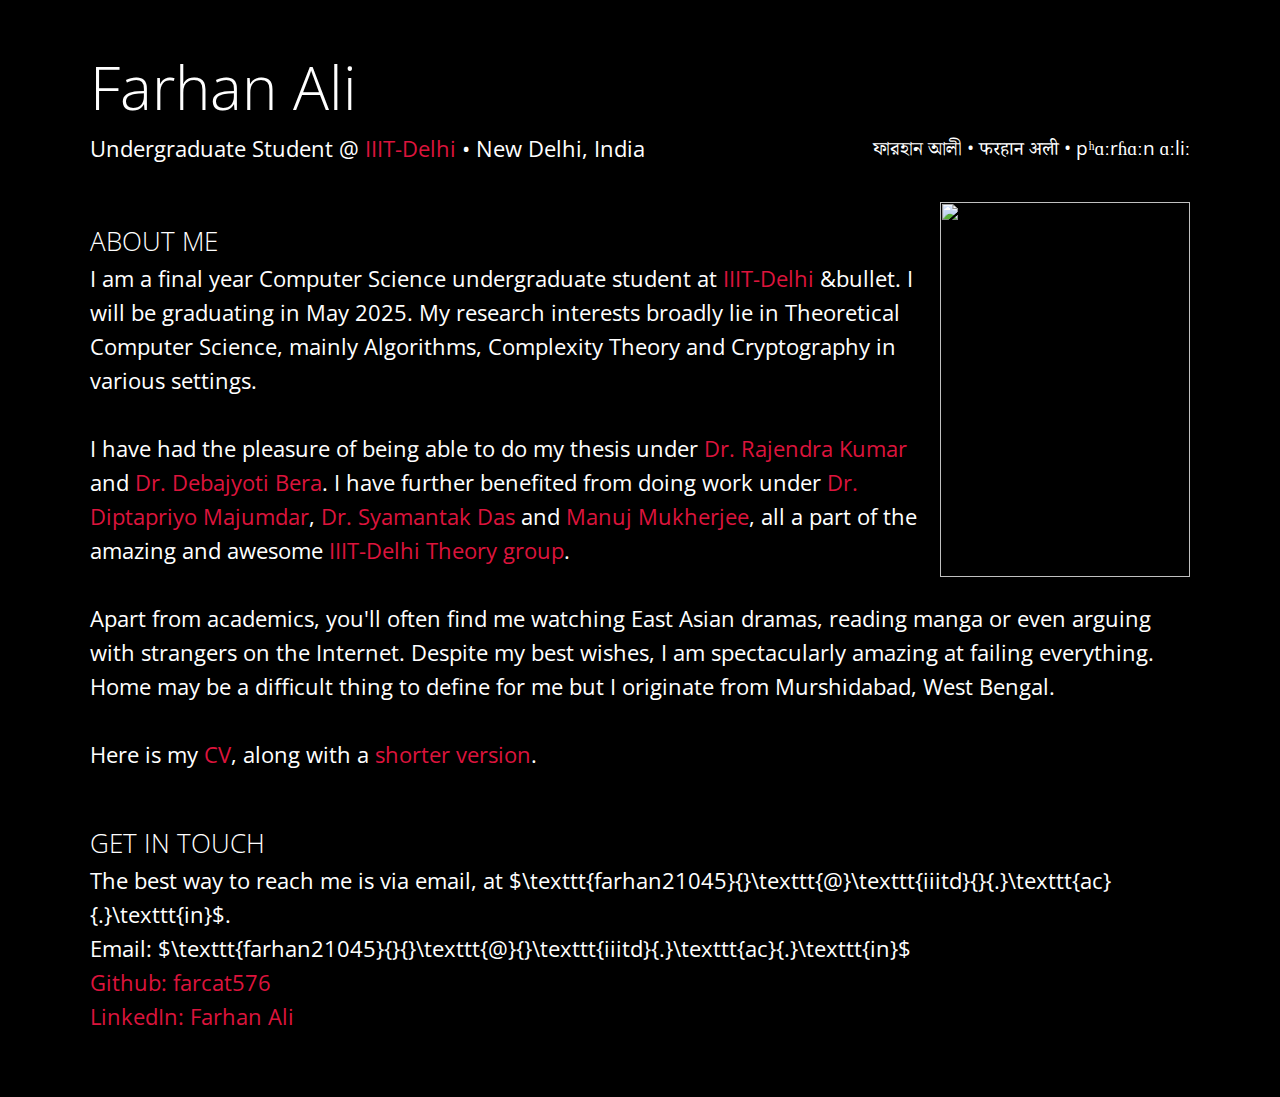
==== index.html @ cf0b1e54 "Update index.html" ====
<!DOCTYPE html>
<html>
<head>
    <script type="text/javascript">
    MathJax = {
        tex: {
            inlineMath: [
                ['$', '$']
            ],
            displayMath: [
                ['\\[', '\\]']
            ],
        }
    };
    </script>
    <script type="text/javascript" id="MathJax-script" async src="https://cdn.jsdelivr.net/npm/mathjax@3/es5/tex-mml-chtml.js">
    </script>
    <!-- <meta name="viewport" content="width=device-width, initial-scale=1"> -->
    <meta content="text/html;charset=utf-8" http-equiv="Content-Type">
    <meta content="utf-8" http-equiv="encoding">
    <meta charset="utf-8">
    <link rel="icon" href="./favicon.ico">
    <link rel="stylesheet" href="./style.css">
    <link href="https://fonts.googleapis.com/css2?family=Fira+Sans&family=Open+Sans:wght@300;400&display=swap" rel="stylesheet"> 
    <link href="https://fonts.googleapis.com/css2?family=Noto+Serif+Bengali&text=%E0%A6%AB%E0%A6%BE%E0%A6%B0%E0%A6%B9%E0%A6%BE%E0%A6%A8%20%E0%A6%86%E0%A6%B2%E0%A7%80&display=swap" rel="stylesheet"/>
    <link href="https://fonts.googleapis.com/css2?family=Noto+Serif+Devanagari&text=%E0%A4%AB%E0%A4%B0%E0%A4%B9%E0%A4%BE%E0%A4%A8%20%E0%A4%85%E0%A4%B2%E0%A5%80&display=swap" rel="stylesheet"/>
    <title>Farhan Ali</title>
    <!--    <meta description="Farhan Ali &bullet; About Me &bullet; Research &bullet; Handouts &bullet; Hobbies &bullet; Contact">   -->
</head>

<body>
    <div>
        <!-- <span style="float:right;color:#DC143C;font-size:26px;margin-bottom:3px;">
            <a href=".">Home</a> &bullet;
            <a href="./ModernCV.pdf">CV</a> &bullet;
            <a>Blogposts</a>
        </span>
        -->
        <h1><a class="heading">Farhan Ali</a></h1>
    </div>
    </section>

<div class=subtitle>
Undergraduate Student @ <a href="https://iiitd.ac.in/" target="_blank">IIIT-Delhi</a> &bullet;
New Delhi, India 
<span style="float:right;font-size:19px;">
    <span lang="bn">ফারহান আলী </span> &bullet; <span lang="hi">फरहान अली </span> &bullet; <span title="International Phonetic Alphabet (IPA)">pʰɑːrɦɑːn ɑːliː</span>
</span>
</div>

<!-- <p style="text-align:right;"><a href=./index.html>Home</a> &nbsp; &nbsp; <a href=./hobbies.html>Hobbies</a> &nbsp; &nbsp; <a href=./faq.html>FAQs</a> &nbsp; &nbsp; <a href=./index.html#contact>Contact</a></p> -->

<br/>

<img
    src="assets/DSCF0301.jpg"
    alt=""
    loading="lazy"
    class="hero-img"
    width="250"
    height="375"
    id="hp"
/>
<h2>ABOUT ME</h2>
I am a final year Computer Science undergraduate student at <a href="https://iiitd.ac.in/" target="_blank">IIIT-Delhi</a> &bullet. I will be graduating in May 2025. My research interests broadly lie in Theoretical Computer Science, mainly Algorithms, Complexity Theory and Cryptography in various settings.
<br/>
<br/>


I have had the pleasure of being able to do my thesis under <a href="https://sites.google.com/view/rajendrak/home" target="_blank">Dr. Rajendra Kumar</a> and <a href="https://faculty.iiitd.ac.in/~dbera/" target="_blank">Dr. Debajyoti Bera</a>. I have further benefited from doing work under <a href="https://diptapriyomajumdar.wixsite.com/toto" target="_blank">Dr. Diptapriyo Majumdar</a>, <a href="https://faculty.iiitd.ac.in/~syamantak/" target="_blank">Dr. Syamantak Das</a> and <a href="https://sites.google.com/view/manuj-mukherjee/home" target="_blank">Manuj Mukherjee</a>, all a part of the amazing and awesome <a href="https://theory.iiitd.edu.in/" target="_blank">IIIT-Delhi Theory group</a>.
<br/>
<br/>


Apart from academics, you'll often find me watching East Asian dramas, reading manga or even arguing with strangers on the Internet. Despite my best wishes, I am spectacularly amazing at failing everything. Home may be a difficult thing to define for me but I originate from Murshidabad, West Bengal.
<br/>
<br/>


Here is my <a href="./Cat.Webp">CV</a>, along with a <a href="./Cat.Webp">shorter version</a>.
<br/>
<br/>

<h2 id=contact>GET IN TOUCH</h2>
The best way to reach me is via email, at $\texttt{farhan21045}{}\texttt{@}\texttt{iiitd}{}{.}\texttt{ac}{.}\texttt{in}$.
<br/>
<a class=fake>Email: $\texttt{farhan21045}{}{}\texttt{@}{}\texttt{iiitd}{.}\texttt{ac}{.}\texttt{in}$</a><br/>
<a href="https://github.com/farcat576/" target="_blank">Github: farcat576</a><br/>
<a href="https://www.linkedin.com/in/farhan-ali-b7a736138/" target="_blank">LinkedIn: Farhan Ali</a><br/>
<br/>
</body>
</html>
---- style.css ----
body {
    padding: 22px;
    background-color: #000000;
    color: #ffffff;
    /* font-family: "Fira Sans"; */
    font-family: "Open Sans";
    font-size: 22px;
    line-height: 34px;
    margin-left: auto;
    margin-right: auto;
    max-width: 1100px;
    text-size-adjust: none;
}

pre {
    font-family: "Roboto";
}


strong {
    font-weight: bold;
}

a:link {
    color: #DC143C;
    background-color: transparent;
    text-decoration: none;
}

blockquote {
    color: #ecbe7b;
}

a {
    color: #DC143C;
    text-decoration: none;
}


a:hover {
color: #000080;
background-color: transparent;
text-decoration: underline;
}

h1 {
    font-size: 60px;
    font-weight: 300;
    color: #ffffff;
    margin-bottom: 27px;
}

h2 {
    font-size: 26px;
    font-weight: 300;
    color: #ffffff;
    margin-bottom: 3px;
}

h3, h4, h5, h6 {
    font-weight: 300;
    font-size: 22px;
    color: #ffffff;
    margin-bottom: 3px;
}

li {
    color: #ffffff;
}

li.nocolor {
    color: #ffffff;
}

.subtitle {
    font-size: 22px;
    color: #ffffff;
    margin-bottom: 3px;

}

a.heading {
    color: #ffffff;
}

a.heading:hover {
    text-decoration: none;
}

a.fake {
    color: #ffffff;
    text-decoration: none;
}

a.fake:hover {
}

#menu ul{
  list-style: none;
}
#menu li{
  display: inline;
}

.button {
  background-color: #000000;
  border: 1px solid black;
  border-color: #ffffff;
  color: #ffffff;
  padding: 6px 16px;
  text-align: center;
  text-decoration: none;
  display: inline-block;
  font-size: 19px;
}

.button:hover {
  background-color: #ffffff;
  color: white;
}

.footer {
    font-size: 15px;
    color: #808080;
}

:lang(bn) {
  font-family: 'Noto Serif Bengali', serif;
}

:lang(hi) {
  font-family: 'Noto Serif Devanagari', serif;
}

#hp  {
float: right;    
 margin: 0 0 0 15px;
}
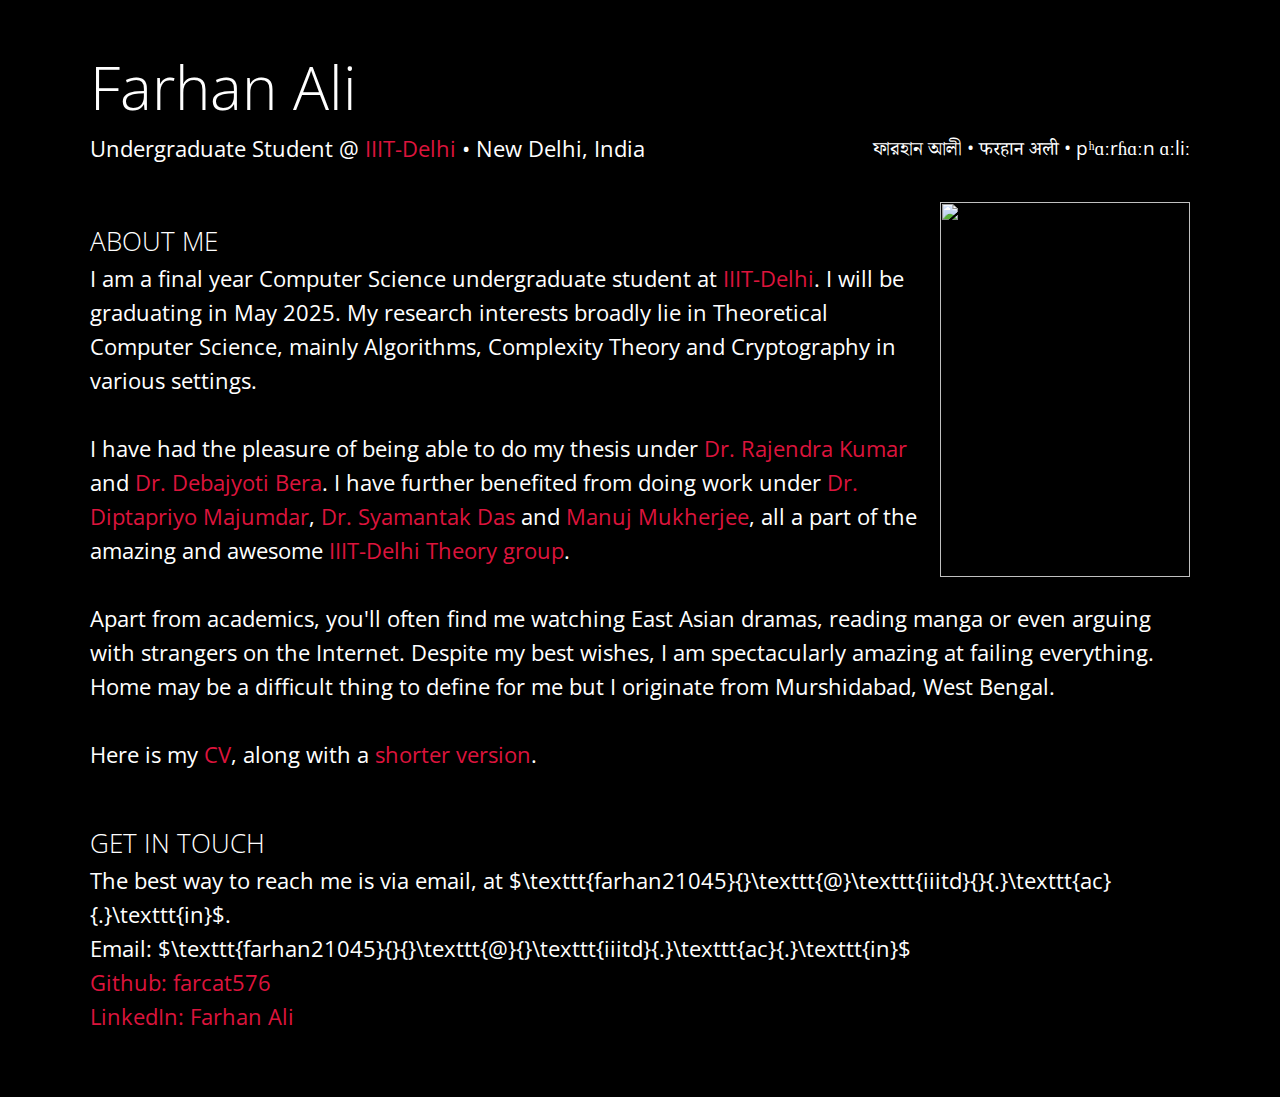
==== commit ca2dd267: "Update index.html" ====
--- a/index.html
+++ b/index.html
@@ -63,7 +63,7 @@
     id="hp"
 />
 <h2>ABOUT ME</h2>
-I am a final year Computer Science undergraduate student at <a href="https://iiitd.ac.in/" target="_blank">IIIT-Delhi</a> &bullet. I will be graduating in May 2025. My research interests broadly lie in Theoretical Computer Science, mainly Algorithms, Complexity Theory and Cryptography in various settings.
+I am a final year Computer Science undergraduate student at <a href="https://iiitd.ac.in/" target="_blank">IIIT-Delhi</a>. I will be graduating in May 2025. My research interests broadly lie in Theoretical Computer Science, mainly Algorithms, Complexity Theory and Cryptography in various settings.
 <br/>
 <br/>
 
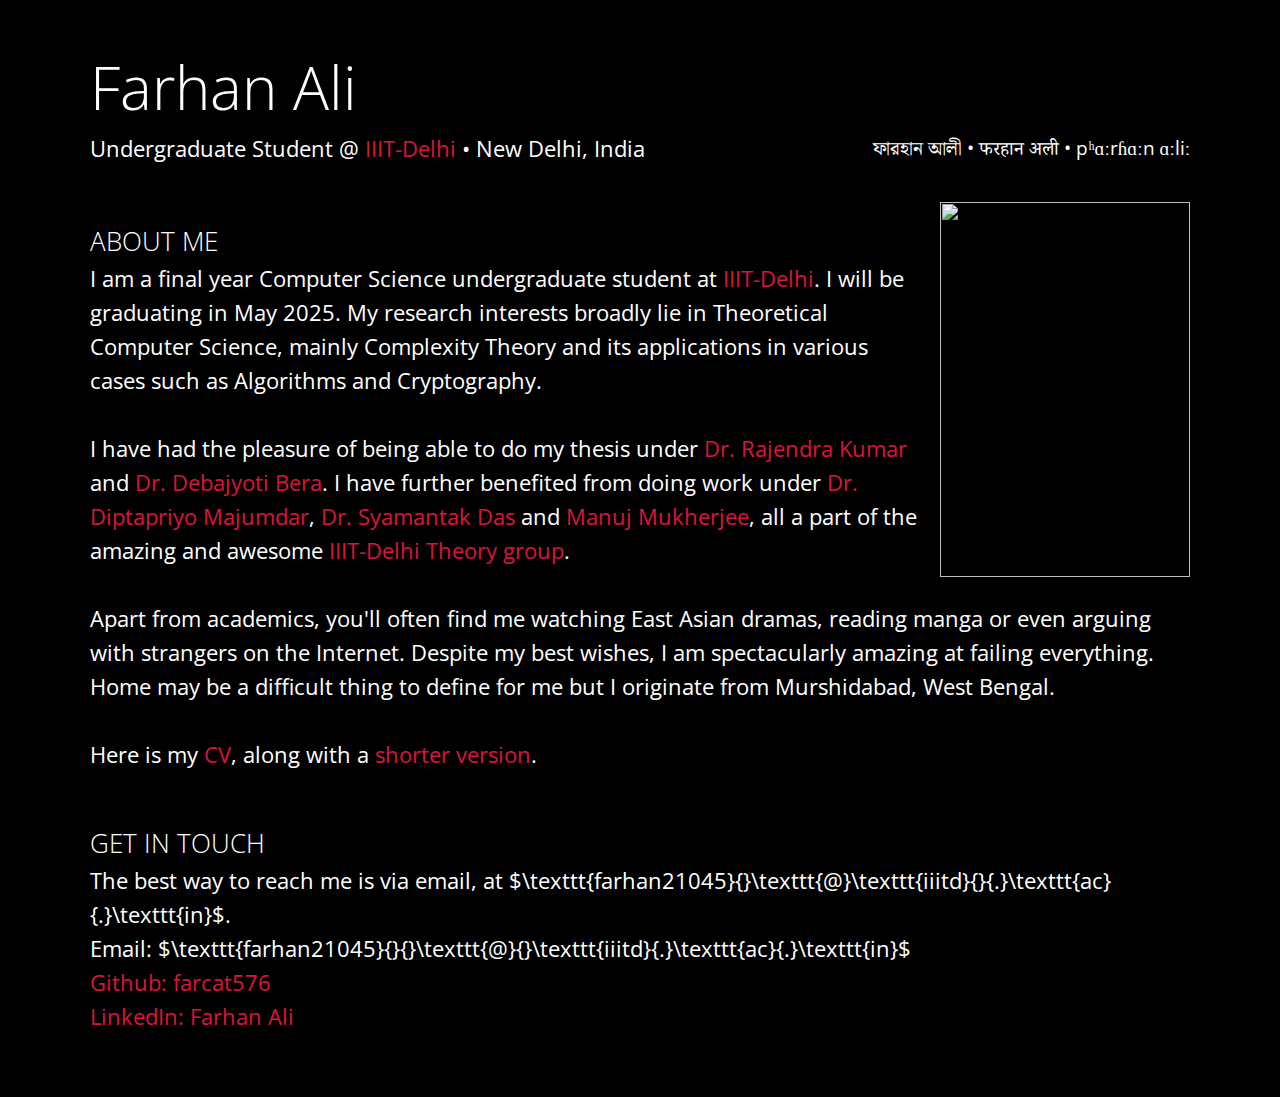
==== commit 0b357498: "Update index.html" ====
--- a/index.html
+++ b/index.html
@@ -63,7 +63,7 @@
     id="hp"
 />
 <h2>ABOUT ME</h2>
-I am a final year Computer Science undergraduate student at <a href="https://iiitd.ac.in/" target="_blank">IIIT-Delhi</a>. I will be graduating in May 2025. My research interests broadly lie in Theoretical Computer Science, mainly Algorithms, Complexity Theory and Cryptography in various settings.
+I am a final year Computer Science undergraduate student at <a href="https://iiitd.ac.in/" target="_blank">IIIT-Delhi</a>. I will be graduating in May 2025. My research interests broadly lie in Theoretical Computer Science, mainly Complexity Theory and its applications in various cases such as Algorithms and Cryptography.
 <br/>
 <br/>
 
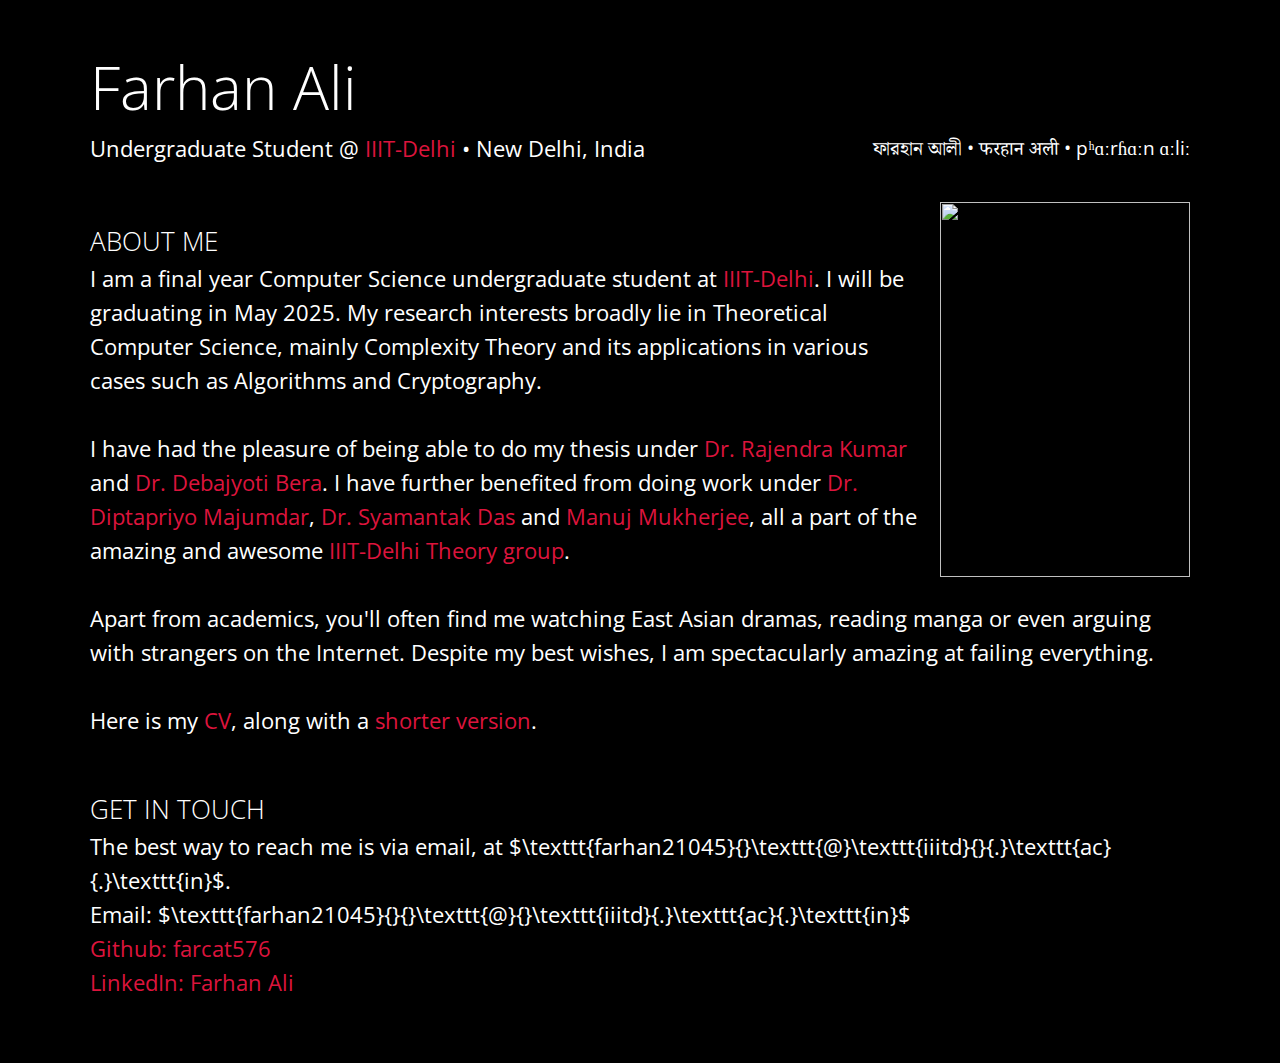
==== commit 3fd0a311: "Update index.html" ====
--- a/index.html
+++ b/index.html
@@ -73,7 +73,7 @@
 <br/>
 
 
-Apart from academics, you'll often find me watching East Asian dramas, reading manga or even arguing with strangers on the Internet. Despite my best wishes, I am spectacularly amazing at failing everything. Home may be a difficult thing to define for me but I originate from Murshidabad, West Bengal.
+Apart from academics, you'll often find me watching East Asian dramas, reading manga or even arguing with strangers on the Internet. Despite my best wishes, I am spectacularly amazing at failing everything.
 <br/>
 <br/>
 
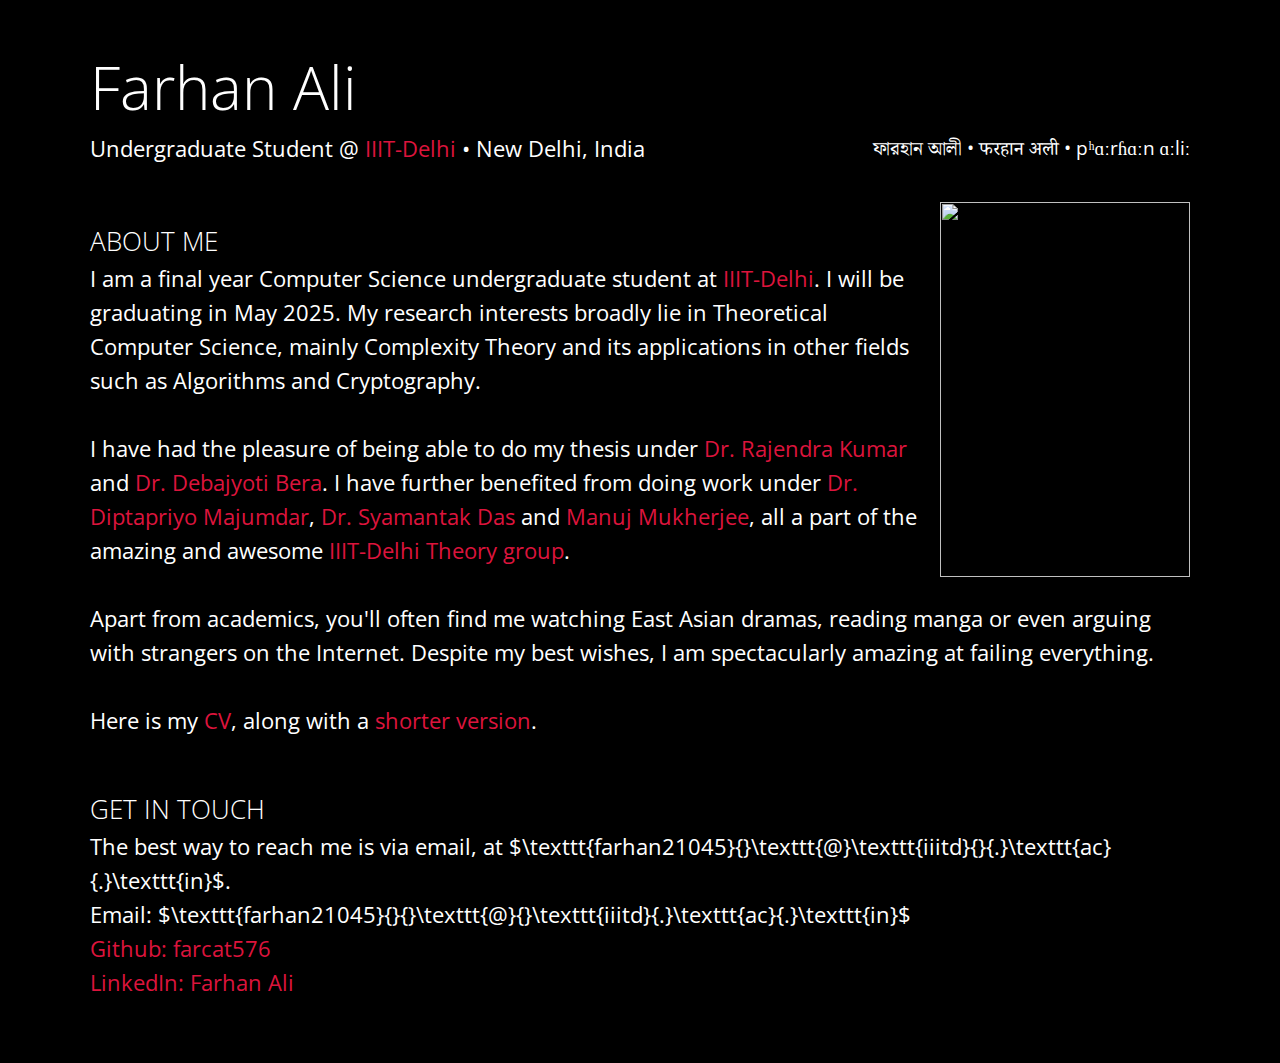
==== commit af91b9e2: "Update index.html" ====
--- a/index.html
+++ b/index.html
@@ -63,7 +63,7 @@
     id="hp"
 />
 <h2>ABOUT ME</h2>
-I am a final year Computer Science undergraduate student at <a href="https://iiitd.ac.in/" target="_blank">IIIT-Delhi</a>. I will be graduating in May 2025. My research interests broadly lie in Theoretical Computer Science, mainly Complexity Theory and its applications in various cases such as Algorithms and Cryptography.
+I am a final year Computer Science undergraduate student at <a href="https://iiitd.ac.in/" target="_blank">IIIT-Delhi</a>. I will be graduating in May 2025. My research interests broadly lie in Theoretical Computer Science, mainly Complexity Theory and its applications in other fields such as Algorithms and Cryptography.
 <br/>
 <br/>
 
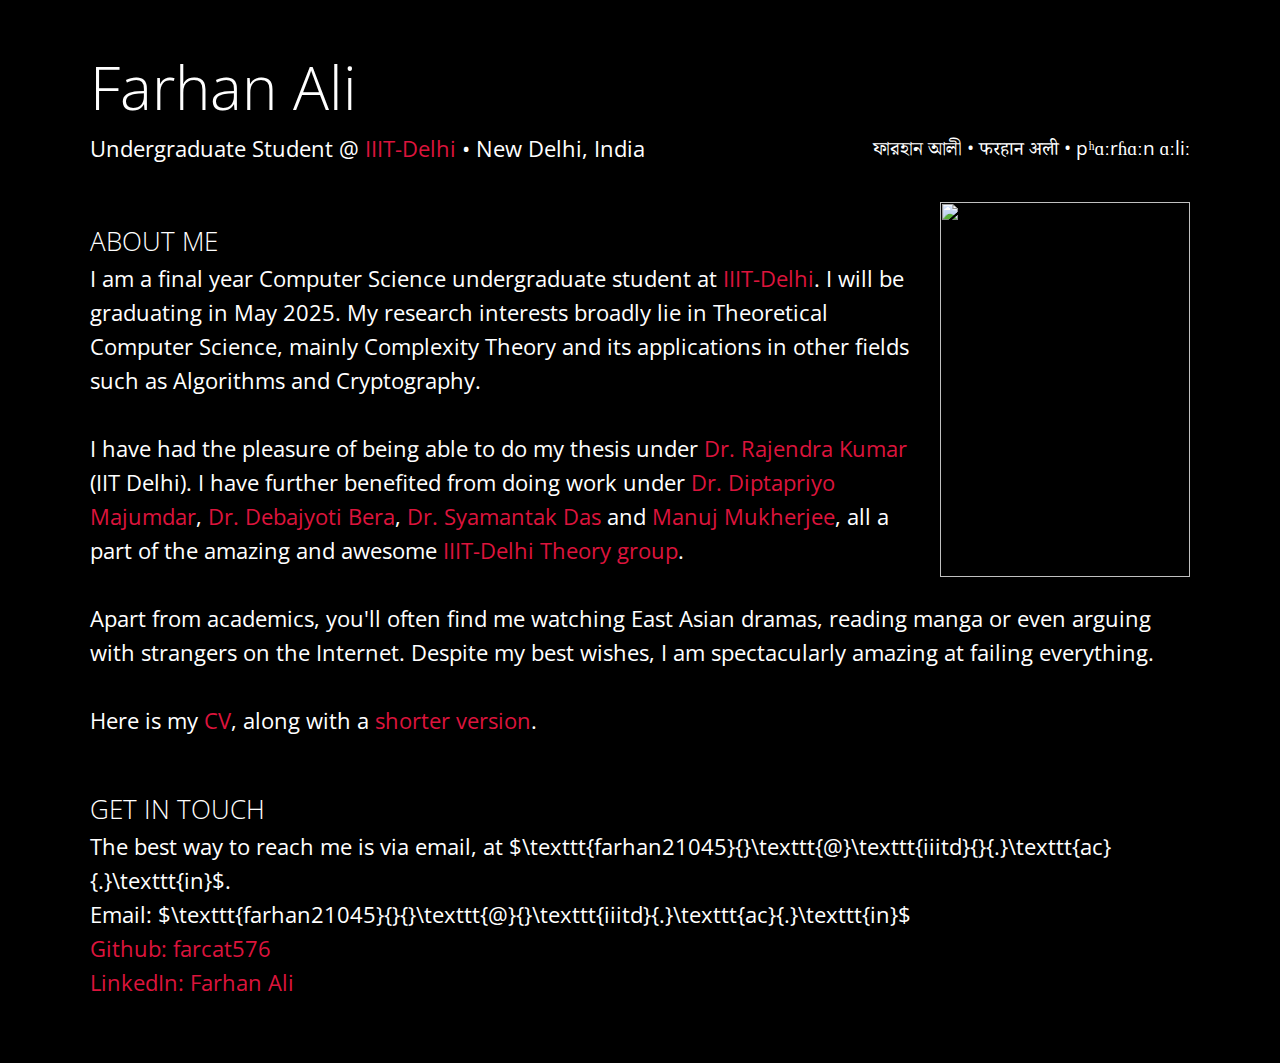
==== commit 3683291b: "Update index.html" ====
--- a/index.html
+++ b/index.html
@@ -68,7 +68,7 @@
 <br/>
 
 
-I have had the pleasure of being able to do my thesis under <a href="https://sites.google.com/view/rajendrak/home" target="_blank">Dr. Rajendra Kumar</a> and <a href="https://faculty.iiitd.ac.in/~dbera/" target="_blank">Dr. Debajyoti Bera</a>. I have further benefited from doing work under <a href="https://diptapriyomajumdar.wixsite.com/toto" target="_blank">Dr. Diptapriyo Majumdar</a>, <a href="https://faculty.iiitd.ac.in/~syamantak/" target="_blank">Dr. Syamantak Das</a> and <a href="https://sites.google.com/view/manuj-mukherjee/home" target="_blank">Manuj Mukherjee</a>, all a part of the amazing and awesome <a href="https://theory.iiitd.edu.in/" target="_blank">IIIT-Delhi Theory group</a>.
+I have had the pleasure of being able to do my thesis under <a href="https://sites.google.com/view/rajendrak/home" target="_blank">Dr. Rajendra Kumar</a> (IIT Delhi). I have further benefited from doing work under <a href="https://diptapriyomajumdar.wixsite.com/toto" target="_blank">Dr. Diptapriyo Majumdar</a>, <a href="https://faculty.iiitd.ac.in/~dbera/" target="_blank">Dr. Debajyoti Bera</a>, <a href="https://faculty.iiitd.ac.in/~syamantak/" target="_blank">Dr. Syamantak Das</a> and <a href="https://sites.google.com/view/manuj-mukherjee/home" target="_blank">Manuj Mukherjee</a>, all a part of the amazing and awesome <a href="https://theory.iiitd.edu.in/" target="_blank">IIIT-Delhi Theory group</a>.
 <br/>
 <br/>
 
@@ -78,7 +78,7 @@
 <br/>
 
 
-Here is my <a href="./Cat.Webp">CV</a>, along with a <a href="./Cat.Webp">shorter version</a>.
+Here is my <a href="./assets/CV_Long.pdf">CV</a>, along with a <a href="./assets/CV_Short.pdf">shorter version</a>.
 <br/>
 <br/>
 
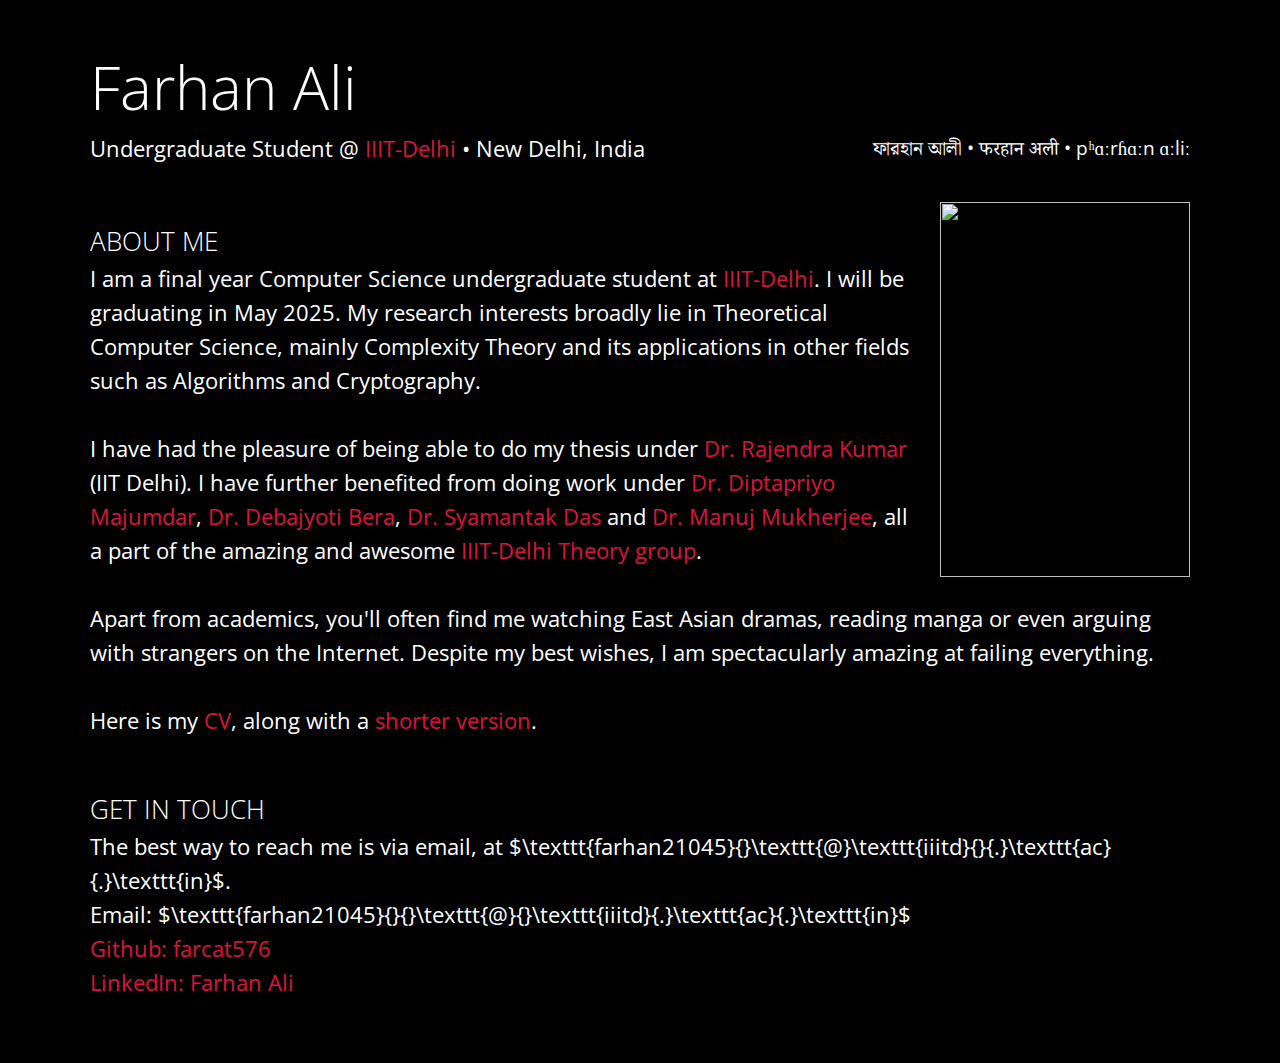
==== commit 3c053786: "Update index.html" ====
--- a/index.html
+++ b/index.html
@@ -68,7 +68,7 @@
 <br/>
 
 
-I have had the pleasure of being able to do my thesis under <a href="https://sites.google.com/view/rajendrak/home" target="_blank">Dr. Rajendra Kumar</a> (IIT Delhi). I have further benefited from doing work under <a href="https://diptapriyomajumdar.wixsite.com/toto" target="_blank">Dr. Diptapriyo Majumdar</a>, <a href="https://faculty.iiitd.ac.in/~dbera/" target="_blank">Dr. Debajyoti Bera</a>, <a href="https://faculty.iiitd.ac.in/~syamantak/" target="_blank">Dr. Syamantak Das</a> and <a href="https://sites.google.com/view/manuj-mukherjee/home" target="_blank">Manuj Mukherjee</a>, all a part of the amazing and awesome <a href="https://theory.iiitd.edu.in/" target="_blank">IIIT-Delhi Theory group</a>.
+I have had the pleasure of being able to do my thesis under <a href="https://sites.google.com/view/rajendrak/home" target="_blank">Dr. Rajendra Kumar</a> (IIT Delhi). I have further benefited from doing work under <a href="https://diptapriyomajumdar.wixsite.com/toto" target="_blank">Dr. Diptapriyo Majumdar</a>, <a href="https://faculty.iiitd.ac.in/~dbera/" target="_blank">Dr. Debajyoti Bera</a>, <a href="https://faculty.iiitd.ac.in/~syamantak/" target="_blank">Dr. Syamantak Das</a> and <a href="https://sites.google.com/view/manuj-mukherjee/home" target="_blank">Dr. Manuj Mukherjee</a>, all a part of the amazing and awesome <a href="https://theory.iiitd.edu.in/" target="_blank">IIIT-Delhi Theory group</a>.
 <br/>
 <br/>
 
